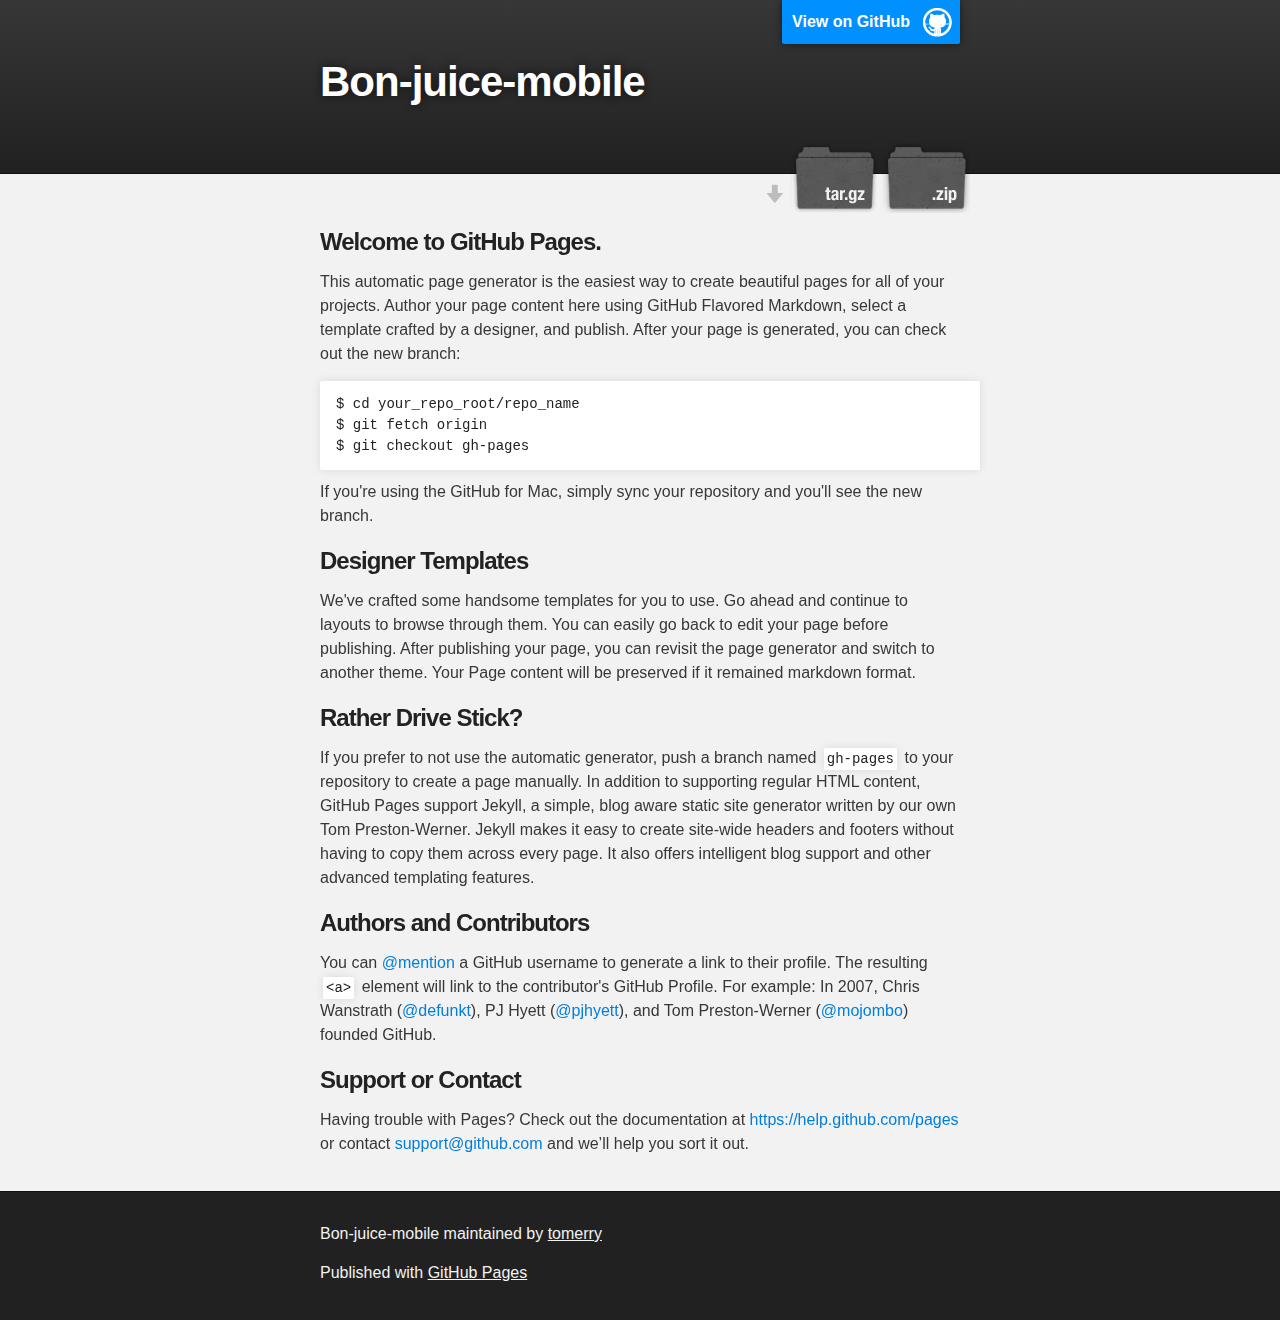
==== index.html @ 8673740e "Create gh-pages branch via GitHub" ====
<!DOCTYPE html>
<html>

  <head>
    <meta charset='utf-8'>
    <meta http-equiv="X-UA-Compatible" content="chrome=1">
    <meta name="description" content="Bon-juice-mobile : ">

    <link rel="stylesheet" type="text/css" media="screen" href="stylesheets/stylesheet.css">

    <title>Bon-juice-mobile</title>
  </head>

  <body>

    <!-- HEADER -->
    <div id="header_wrap" class="outer">
        <header class="inner">
          <a id="forkme_banner" href="https://github.com/tomerry/bon-juice-mobile">View on GitHub</a>

          <h1 id="project_title">Bon-juice-mobile</h1>
          <h2 id="project_tagline"></h2>

            <section id="downloads">
              <a class="zip_download_link" href="https://github.com/tomerry/bon-juice-mobile/zipball/master">Download this project as a .zip file</a>
              <a class="tar_download_link" href="https://github.com/tomerry/bon-juice-mobile/tarball/master">Download this project as a tar.gz file</a>
            </section>
        </header>
    </div>

    <!-- MAIN CONTENT -->
    <div id="main_content_wrap" class="outer">
      <section id="main_content" class="inner">
        <h3>
<a id="welcome-to-github-pages" class="anchor" href="#welcome-to-github-pages" aria-hidden="true"><span class="octicon octicon-link"></span></a>Welcome to GitHub Pages.</h3>

<p>This automatic page generator is the easiest way to create beautiful pages for all of your projects. Author your page content here using GitHub Flavored Markdown, select a template crafted by a designer, and publish. After your page is generated, you can check out the new branch:</p>

<pre><code>$ cd your_repo_root/repo_name
$ git fetch origin
$ git checkout gh-pages
</code></pre>

<p>If you're using the GitHub for Mac, simply sync your repository and you'll see the new branch.</p>

<h3>
<a id="designer-templates" class="anchor" href="#designer-templates" aria-hidden="true"><span class="octicon octicon-link"></span></a>Designer Templates</h3>

<p>We've crafted some handsome templates for you to use. Go ahead and continue to layouts to browse through them. You can easily go back to edit your page before publishing. After publishing your page, you can revisit the page generator and switch to another theme. Your Page content will be preserved if it remained markdown format.</p>

<h3>
<a id="rather-drive-stick" class="anchor" href="#rather-drive-stick" aria-hidden="true"><span class="octicon octicon-link"></span></a>Rather Drive Stick?</h3>

<p>If you prefer to not use the automatic generator, push a branch named <code>gh-pages</code> to your repository to create a page manually. In addition to supporting regular HTML content, GitHub Pages support Jekyll, a simple, blog aware static site generator written by our own Tom Preston-Werner. Jekyll makes it easy to create site-wide headers and footers without having to copy them across every page. It also offers intelligent blog support and other advanced templating features.</p>

<h3>
<a id="authors-and-contributors" class="anchor" href="#authors-and-contributors" aria-hidden="true"><span class="octicon octicon-link"></span></a>Authors and Contributors</h3>

<p>You can <a href="https://github.com/blog/821" class="user-mention">@mention</a> a GitHub username to generate a link to their profile. The resulting <code>&lt;a&gt;</code> element will link to the contributor's GitHub Profile. For example: In 2007, Chris Wanstrath (<a href="https://github.com/defunkt" class="user-mention">@defunkt</a>), PJ Hyett (<a href="https://github.com/pjhyett" class="user-mention">@pjhyett</a>), and Tom Preston-Werner (<a href="https://github.com/mojombo" class="user-mention">@mojombo</a>) founded GitHub.</p>

<h3>
<a id="support-or-contact" class="anchor" href="#support-or-contact" aria-hidden="true"><span class="octicon octicon-link"></span></a>Support or Contact</h3>

<p>Having trouble with Pages? Check out the documentation at <a href="https://help.github.com/pages">https://help.github.com/pages</a> or contact <a href="mailto:support@github.com">support@github.com</a> and we’ll help you sort it out.</p>
      </section>
    </div>

    <!-- FOOTER  -->
    <div id="footer_wrap" class="outer">
      <footer class="inner">
        <p class="copyright">Bon-juice-mobile maintained by <a href="https://github.com/tomerry">tomerry</a></p>
        <p>Published with <a href="http://pages.github.com">GitHub Pages</a></p>
      </footer>
    </div>

    

  </body>
</html>
---- stylesheets/stylesheet.css ----
/*******************************************************************************
Slate Theme for GitHub Pages
by Jason Costello, @jsncostello
*******************************************************************************/

@import url(pygment_trac.css);

/*******************************************************************************
MeyerWeb Reset
*******************************************************************************/

html, body, div, span, applet, object, iframe,
h1, h2, h3, h4, h5, h6, p, blockquote, pre,
a, abbr, acronym, address, big, cite, code,
del, dfn, em, img, ins, kbd, q, s, samp,
small, strike, strong, sub, sup, tt, var,
b, u, i, center,
dl, dt, dd, ol, ul, li,
fieldset, form, label, legend,
table, caption, tbody, tfoot, thead, tr, th, td,
article, aside, canvas, details, embed,
figure, figcaption, footer, header, hgroup,
menu, nav, output, ruby, section, summary,
time, mark, audio, video {
  margin: 0;
  padding: 0;
  border: 0;
  font: inherit;
  vertical-align: baseline;
}

/* HTML5 display-role reset for older browsers */
article, aside, details, figcaption, figure,
footer, header, hgroup, menu, nav, section {
  display: block;
}

ol, ul {
  list-style: none;
}

table {
  border-collapse: collapse;
  border-spacing: 0;
}

/*******************************************************************************
Theme Styles
*******************************************************************************/

body {
  box-sizing: border-box;
  color:#373737;
  background: #212121;
  font-size: 16px;
  font-family: 'Myriad Pro', Calibri, Helvetica, Arial, sans-serif;
  line-height: 1.5;
  -webkit-font-smoothing: antialiased;
}

h1, h2, h3, h4, h5, h6 {
  margin: 10px 0;
  font-weight: 700;
  color:#222222;
  font-family: 'Lucida Grande', 'Calibri', Helvetica, Arial, sans-serif;
  letter-spacing: -1px;
}

h1 {
  font-size: 36px;
  font-weight: 700;
}

h2 {
  padding-bottom: 10px;
  font-size: 32px;
  background: url('../images/bg_hr.png') repeat-x bottom;
}

h3 {
  font-size: 24px;
}

h4 {
  font-size: 21px;
}

h5 {
  font-size: 18px;
}

h6 {
  font-size: 16px;
}

p {
  margin: 10px 0 15px 0;
}

footer p {
  color: #f2f2f2;
}

a {
  text-decoration: none;
  color: #007edf;
  text-shadow: none;

  transition: color 0.5s ease;
  transition: text-shadow 0.5s ease;
  -webkit-transition: color 0.5s ease;
  -webkit-transition: text-shadow 0.5s ease;
  -moz-transition: color 0.5s ease;
  -moz-transition: text-shadow 0.5s ease;
  -o-transition: color 0.5s ease;
  -o-transition: text-shadow 0.5s ease;
  -ms-transition: color 0.5s ease;
  -ms-transition: text-shadow 0.5s ease;
}

a:hover, a:focus {text-decoration: underline;}

footer a {
  color: #F2F2F2;
  text-decoration: underline;
}

em {
  font-style: italic;
}

strong {
  font-weight: bold;
}

img {
  position: relative;
  margin: 0 auto;
  max-width: 739px;
  padding: 5px;
  margin: 10px 0 10px 0;
  border: 1px solid #ebebeb;

  box-shadow: 0 0 5px #ebebeb;
  -webkit-box-shadow: 0 0 5px #ebebeb;
  -moz-box-shadow: 0 0 5px #ebebeb;
  -o-box-shadow: 0 0 5px #ebebeb;
  -ms-box-shadow: 0 0 5px #ebebeb;
}

p img {
  display: inline;
  margin: 0;
  padding: 0;
  vertical-align: middle;
  text-align: center;
  border: none;
}

pre, code {
  width: 100%;
  color: #222;
  background-color: #fff;

  font-family: Monaco, "Bitstream Vera Sans Mono", "Lucida Console", Terminal, monospace;
  font-size: 14px;

  border-radius: 2px;
  -moz-border-radius: 2px;
  -webkit-border-radius: 2px;
}

pre {
  width: 100%;
  padding: 10px;
  box-shadow: 0 0 10px rgba(0,0,0,.1);
  overflow: auto;
}

code {
  padding: 3px;
  margin: 0 3px;
  box-shadow: 0 0 10px rgba(0,0,0,.1);
}

pre code {
  display: block;
  box-shadow: none;
}

blockquote {
  color: #666;
  margin-bottom: 20px;
  padding: 0 0 0 20px;
  border-left: 3px solid #bbb;
}


ul, ol, dl {
  margin-bottom: 15px
}

ul {
  list-style-position: inside;
  list-style: disc;
  padding-left: 20px;
}

ol {
  list-style-position: inside;
  list-style: decimal;
  padding-left: 20px;
}

dl dt {
  font-weight: bold;
}

dl dd {
  padding-left: 20px;
  font-style: italic;
}

dl p {
  padding-left: 20px;
  font-style: italic;
}

hr {
  height: 1px;
  margin-bottom: 5px;
  border: none;
  background: url('../images/bg_hr.png') repeat-x center;
}

table {
  border: 1px solid #373737;
  margin-bottom: 20px;
  text-align: left;
 }

th {
  font-family: 'Lucida Grande', 'Helvetica Neue', Helvetica, Arial, sans-serif;
  padding: 10px;
  background: #373737;
  color: #fff;
 }

td {
  padding: 10px;
  border: 1px solid #373737;
 }

form {
  background: #f2f2f2;
  padding: 20px;
}

/*******************************************************************************
Full-Width Styles
*******************************************************************************/

.outer {
  width: 100%;
}

.inner {
  position: relative;
  max-width: 640px;
  padding: 20px 10px;
  margin: 0 auto;
}

#forkme_banner {
  display: block;
  position: absolute;
  top:0;
  right: 10px;
  z-index: 10;
  padding: 10px 50px 10px 10px;
  color: #fff;
  background: url('../images/blacktocat.png') #0090ff no-repeat 95% 50%;
  font-weight: 700;
  box-shadow: 0 0 10px rgba(0,0,0,.5);
  border-bottom-left-radius: 2px;
  border-bottom-right-radius: 2px;
}

#header_wrap {
  background: #212121;
  background: -moz-linear-gradient(top, #373737, #212121);
  background: -webkit-linear-gradient(top, #373737, #212121);
  background: -ms-linear-gradient(top, #373737, #212121);
  background: -o-linear-gradient(top, #373737, #212121);
  background: linear-gradient(top, #373737, #212121);
}

#header_wrap .inner {
  padding: 50px 10px 30px 10px;
}

#project_title {
  margin: 0;
  color: #fff;
  font-size: 42px;
  font-weight: 700;
  text-shadow: #111 0px 0px 10px;
}

#project_tagline {
  color: #fff;
  font-size: 24px;
  font-weight: 300;
  background: none;
  text-shadow: #111 0px 0px 10px;
}

#downloads {
  position: absolute;
  width: 210px;
  z-index: 10;
  bottom: -40px;
  right: 0;
  height: 70px;
  background: url('../images/icon_download.png') no-repeat 0% 90%;
}

.zip_download_link {
  display: block;
  float: right;
  width: 90px;
  height:70px;
  text-indent: -5000px;
  overflow: hidden;
  background: url(../images/sprite_download.png) no-repeat bottom left;
}

.tar_download_link {
  display: block;
  float: right;
  width: 90px;
  height:70px;
  text-indent: -5000px;
  overflow: hidden;
  background: url(../images/sprite_download.png) no-repeat bottom right;
  margin-left: 10px;
}

.zip_download_link:hover {
  background: url(../images/sprite_download.png) no-repeat top left;
}

.tar_download_link:hover {
  background: url(../images/sprite_download.png) no-repeat top right;
}

#main_content_wrap {
  background: #f2f2f2;
  border-top: 1px solid #111;
  border-bottom: 1px solid #111;
}

#main_content {
  padding-top: 40px;
}

#footer_wrap {
  background: #212121;
}



/*******************************************************************************
Small Device Styles
*******************************************************************************/

@media screen and (max-width: 480px) {
  body {
    font-size:14px;
  }

  #downloads {
    display: none;
  }

  .inner {
    min-width: 320px;
    max-width: 480px;
  }

  #project_title {
  font-size: 32px;
  }

  h1 {
    font-size: 28px;
  }

  h2 {
    font-size: 24px;
  }

  h3 {
    font-size: 21px;
  }

  h4 {
    font-size: 18px;
  }

  h5 {
    font-size: 14px;
  }

  h6 {
    font-size: 12px;
  }

  code, pre {
    min-width: 320px;
    max-width: 480px;
    font-size: 11px;
  }

}
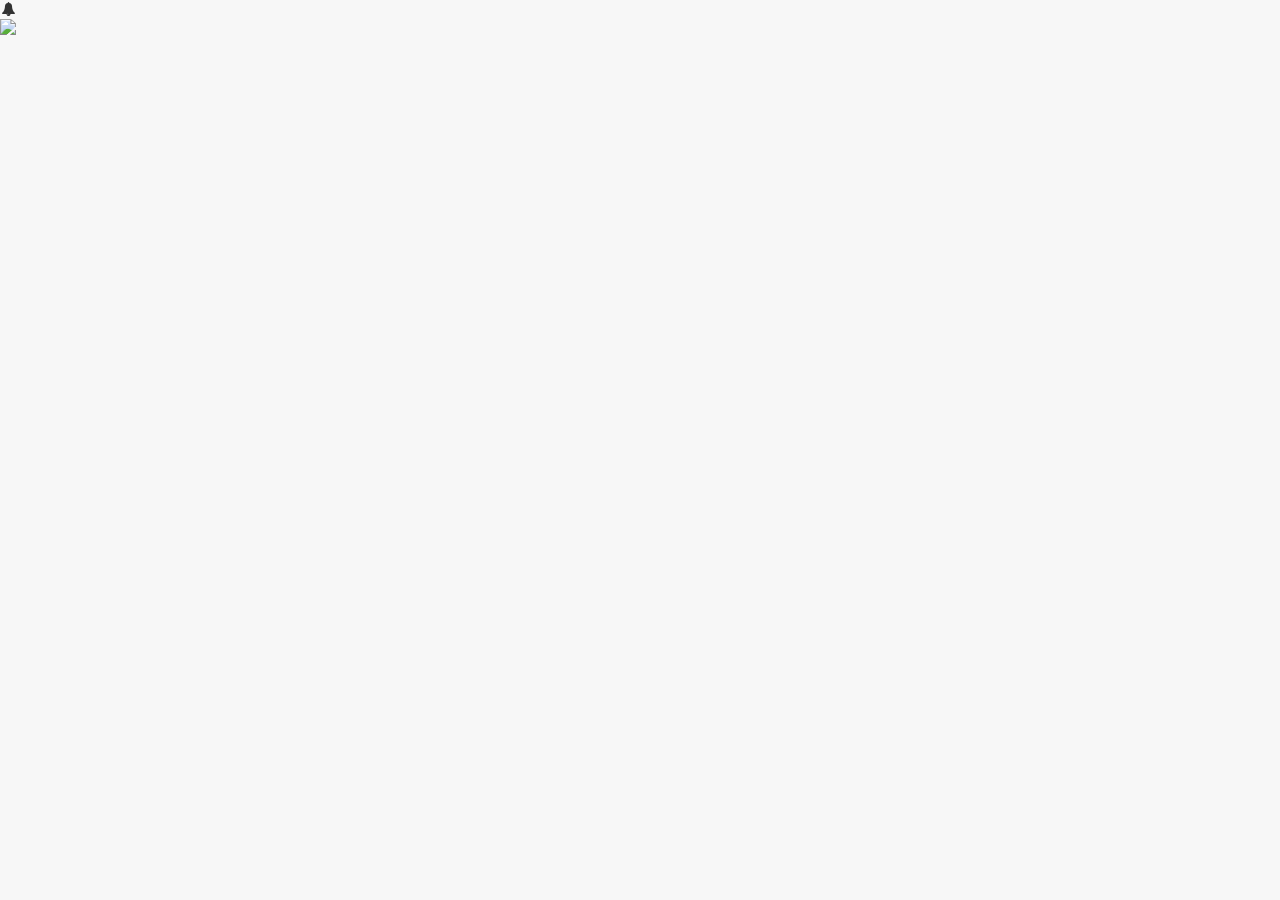
==== commit e2b101fa: "structure init" ====
--- a/index.html
+++ b/index.html
@@ -1,79 +1,24 @@
 <!DOCTYPE html>
-<html>
+<html lang="zh-CN" >
+<head>
+    <meta charset="utf-8" />
+    <meta name="viewport" content="initial-scale=1.0,maximum-scale=1.0,minimum-scale=1.0,user-scalable=0,width=device-width" />
+    <meta name="format-detection" content="telephone=no" />
+    <meta name="format-detection" content="email=no" />
+    <meta name="format-detection" content="address=no;">
+    <meta name="apple-mobile-web-app-capable" content="yes" />
+    <meta name="apple-mobile-web-app-status-bar-style" content="default" />
+    <meta name="keywords" content=""/>
+    <meta name="description" content=""/>
+    <title></title>
+</head>
+<body>
+<i class="alarm icon"></i>
 
-  <head>
-    <meta charset='utf-8'>
-    <meta http-equiv="X-UA-Compatible" content="chrome=1">
-    <meta name="description" content="Bon-juice-mobile : ">
 
-    <link rel="stylesheet" type="text/css" media="screen" href="stylesheets/stylesheet.css">
+<link rel="stylesheet" type="text/css" class="ui" href="/module/public/aio.css">
+<img src="http://www.semantic-ui.com.cn/images/cat.png" class="ui kitten image transition visible">
+<script src="/module/public/aio.js"></script>
 
-    <title>Bon-juice-mobile</title>
-  </head>
-
-  <body>
-
-    <!-- HEADER -->
-    <div id="header_wrap" class="outer">
-        <header class="inner">
-          <a id="forkme_banner" href="https://github.com/tomerry/bon-juice-mobile">View on GitHub</a>
-
-          <h1 id="project_title">Bon-juice-mobile</h1>
-          <h2 id="project_tagline"></h2>
-
-            <section id="downloads">
-              <a class="zip_download_link" href="https://github.com/tomerry/bon-juice-mobile/zipball/master">Download this project as a .zip file</a>
-              <a class="tar_download_link" href="https://github.com/tomerry/bon-juice-mobile/tarball/master">Download this project as a tar.gz file</a>
-            </section>
-        </header>
-    </div>
-
-    <!-- MAIN CONTENT -->
-    <div id="main_content_wrap" class="outer">
-      <section id="main_content" class="inner">
-        <h3>
-<a id="welcome-to-github-pages" class="anchor" href="#welcome-to-github-pages" aria-hidden="true"><span class="octicon octicon-link"></span></a>Welcome to GitHub Pages.</h3>
-
-<p>This automatic page generator is the easiest way to create beautiful pages for all of your projects. Author your page content here using GitHub Flavored Markdown, select a template crafted by a designer, and publish. After your page is generated, you can check out the new branch:</p>
-
-<pre><code>$ cd your_repo_root/repo_name
-$ git fetch origin
-$ git checkout gh-pages
-</code></pre>
-
-<p>If you're using the GitHub for Mac, simply sync your repository and you'll see the new branch.</p>
-
-<h3>
-<a id="designer-templates" class="anchor" href="#designer-templates" aria-hidden="true"><span class="octicon octicon-link"></span></a>Designer Templates</h3>
-
-<p>We've crafted some handsome templates for you to use. Go ahead and continue to layouts to browse through them. You can easily go back to edit your page before publishing. After publishing your page, you can revisit the page generator and switch to another theme. Your Page content will be preserved if it remained markdown format.</p>
-
-<h3>
-<a id="rather-drive-stick" class="anchor" href="#rather-drive-stick" aria-hidden="true"><span class="octicon octicon-link"></span></a>Rather Drive Stick?</h3>
-
-<p>If you prefer to not use the automatic generator, push a branch named <code>gh-pages</code> to your repository to create a page manually. In addition to supporting regular HTML content, GitHub Pages support Jekyll, a simple, blog aware static site generator written by our own Tom Preston-Werner. Jekyll makes it easy to create site-wide headers and footers without having to copy them across every page. It also offers intelligent blog support and other advanced templating features.</p>
-
-<h3>
-<a id="authors-and-contributors" class="anchor" href="#authors-and-contributors" aria-hidden="true"><span class="octicon octicon-link"></span></a>Authors and Contributors</h3>
-
-<p>You can <a href="https://github.com/blog/821" class="user-mention">@mention</a> a GitHub username to generate a link to their profile. The resulting <code>&lt;a&gt;</code> element will link to the contributor's GitHub Profile. For example: In 2007, Chris Wanstrath (<a href="https://github.com/defunkt" class="user-mention">@defunkt</a>), PJ Hyett (<a href="https://github.com/pjhyett" class="user-mention">@pjhyett</a>), and Tom Preston-Werner (<a href="https://github.com/mojombo" class="user-mention">@mojombo</a>) founded GitHub.</p>
-
-<h3>
-<a id="support-or-contact" class="anchor" href="#support-or-contact" aria-hidden="true"><span class="octicon octicon-link"></span></a>Support or Contact</h3>
-
-<p>Having trouble with Pages? Check out the documentation at <a href="https://help.github.com/pages">https://help.github.com/pages</a> or contact <a href="mailto:support@github.com">support@github.com</a> and we’ll help you sort it out.</p>
-      </section>
-    </div>
-
-    <!-- FOOTER  -->
-    <div id="footer_wrap" class="outer">
-      <footer class="inner">
-        <p class="copyright">Bon-juice-mobile maintained by <a href="https://github.com/tomerry">tomerry</a></p>
-        <p>Published with <a href="http://pages.github.com">GitHub Pages</a></p>
-      </footer>
-    </div>
-
-    
-
-  </body>
-</html>
+</body>
+</html>--- a/module/public/aio.css
+++ b/module/public/aio.css
@@ -0,0 +1,3 @@
+@import url('/_module/semantic/semantic.css?__inline');
+
+@import url('/module/common/aio.css?__inline');